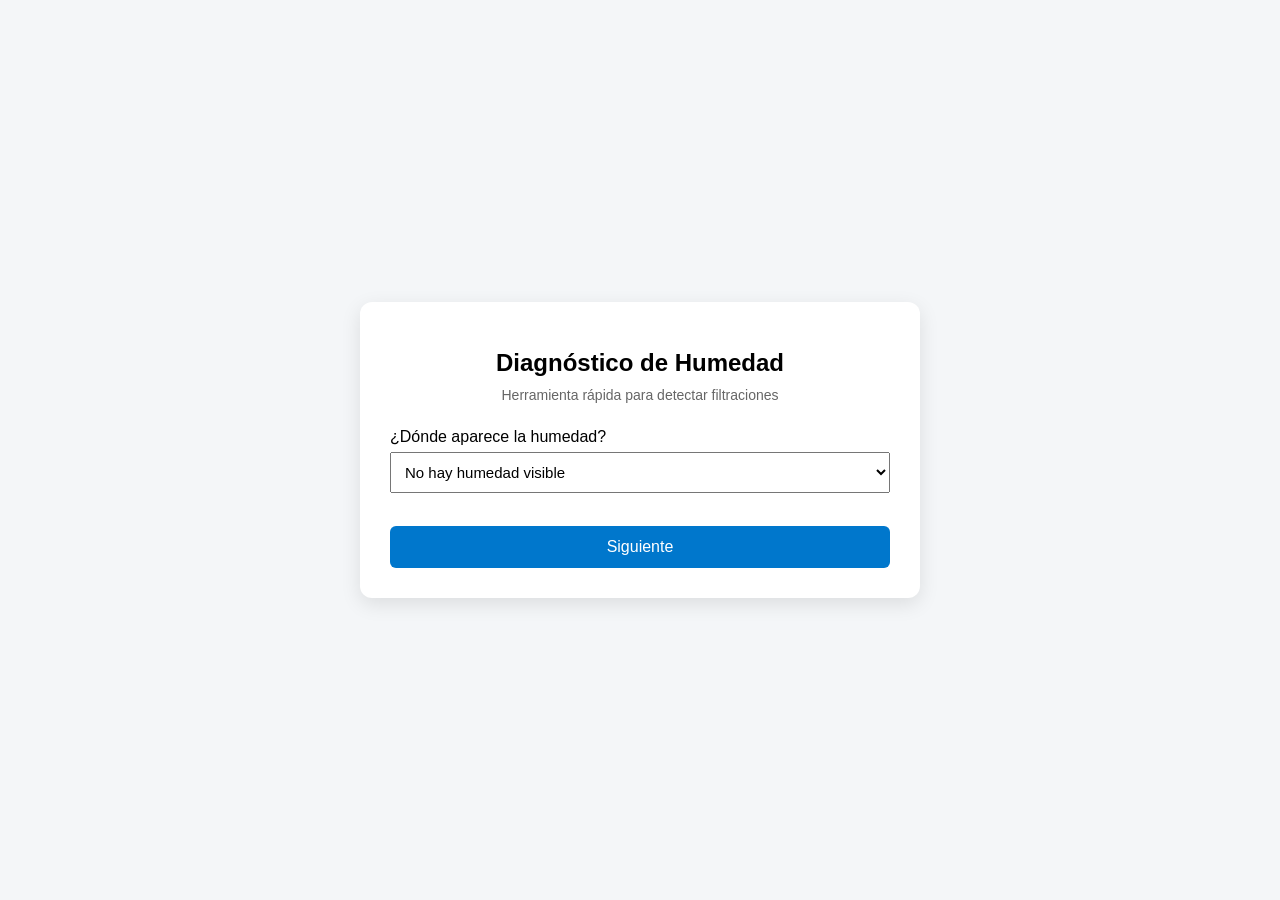
==== calculadora_diagnostico_imperbol_1.html @ 8cbdb168 "cambio" ====
<!DOCTYPE html>
<html lang="es">
<head>
<meta charset="UTF-8">
<meta name="viewport" content="width=device-width, initial-scale=1.0">
<title>Diagnóstico de Humedad | Imperbol Solutions</title>

<style>
body{
font-family: Arial, sans-serif;
background:#f4f6f8;
margin:0;
display:flex;
justify-content:center;
align-items:center;
min-height:100vh;
}

.container{
background:white;
padding:30px;
border-radius:12px;
box-shadow:0 6px 20px rgba(0,0,0,0.1);
max-width:500px;
width:95%;
}

h1{
text-align:center;
font-size:24px;
margin-bottom:10px;
}

.subtitle{
text-align:center;
font-size:14px;
color:#666;
margin-bottom:25px;
}

.step{
display:none;
}

.step.active{
display:block;
}

.question{
margin-bottom:18px;
}

select{
width:100%;
padding:10px;
font-size:15px;
margin-top:6px;
}

button{
margin-top:15px;
padding:12px;
font-size:16px;
border:none;
border-radius:6px;
cursor:pointer;
width:100%;
background:#0077cc;
color:white;
}

button:hover{
background:#005fa3;
}

.result{
margin-top:20px;
padding:15px;
border-radius:8px;
font-size:16px;
}

.low{
background:#e8f7e9;
color:#2e7d32;
}

.medium{
background:#fff6e0;
color:#b26a00;
}

.high{
background:#fdecea;
color:#b71c1c;
}

.whatsapp{
display:block;
margin-top:15px;
text-align:center;
background:#25D366;
color:white;
padding:12px;
border-radius:6px;
text-decoration:none;
font-weight:bold;
}
</style>
</head>

<body>

<div class="container">

<h1>Diagnóstico de Humedad</h1>
<div class="subtitle">Herramienta rápida para detectar filtraciones</div>

<div class="step active" id="step1">

<div class="question">
<label>¿Dónde aparece la humedad?</label>
<select id="ubicacion">
<option value="0">No hay humedad visible</option>
<option value="1">Pared</option>
<option value="2">Techo</option>
<option value="2">Piso</option>
<option value="2">Baño</option>
</select>
</div>

<button onclick="nextStep()">Siguiente</button>

</div>


<div class="step" id="step2">

<div class="question">
<label>¿Hay manchas de humedad?</label>
<select id="manchas">
<option value="0">No</option>
<option value="1">Sí</option>
</select>
</div>

<div class="question">
<label>¿La pintura o revoque se desprende?</label>
<select id="desprendimiento">
<option value="0">No</option>
<option value="2">Sí</option>
</select>
</div>

<button onclick="nextStep()">Siguiente</button>

</div>


<div class="step" id="step3">

<div class="question">
<label>¿Existen goteras visibles?</label>
<select id="goteras">
<option value="0">No</option>
<option value="3">Sí</option>
</select>
</div>

<div class="question">
<label>¿Hay olor constante a humedad?</label>
<select id="olor">
<option value="0">No</option>
<option value="1">Sí</option>
</select>
</div>

<button onclick="diagnosticar()">Ver diagnóstico</button>

</div>


<div id="resultado"></div>

</div>


<script>

let currentStep = 0;
let steps = document.querySelectorAll(".step");

function nextStep(){
steps[currentStep].classList.remove("active");
currentStep++;
steps[currentStep].classList.add("active");
}

function diagnosticar(){

let ubicacion = parseInt(document.getElementById("ubicacion").value);
let manchas = parseInt(document.getElementById("manchas").value);
let desprendimiento = parseInt(document.getElementById("desprendimiento").value);
let goteras = parseInt(document.getElementById("goteras").value);
let olor = parseInt(document.getElementById("olor").value);

let puntos = ubicacion + manchas + desprendimiento + goteras + olor;

let resultado = document.getElementById("resultado");

let texto = "";
let clase = "";

if(puntos <= 2){
clase="result low";
texto="🟢 Riesgo bajo. Puede ser humedad leve o condensación. Se recomienda mantenimiento preventivo.";
}
else if(puntos <=5){
clase="result medium";
texto="🟡 Riesgo moderado. Es posible que exista filtración. Se recomienda una inspección técnica.";
}
else{
clase="result high";
texto="🔴 Riesgo alto. Puede existir filtración activa o daño estructural. Se recomienda reparación inmediata.";
}

resultado.innerHTML = `
<div class="${clase}">${texto}</div>
<a class="whatsapp" target="_blank"
href="https://wa.me/59177659432?text=Hola%20Imperbol,%20realicé%20el%20diagnóstico%20de%20humedad%20y%20necesito%20una%20inspección.">
Solicitar inspección por WhatsApp
</a>
`;

steps[currentStep].classList.remove("active");
}

</script>

</body>
</html>
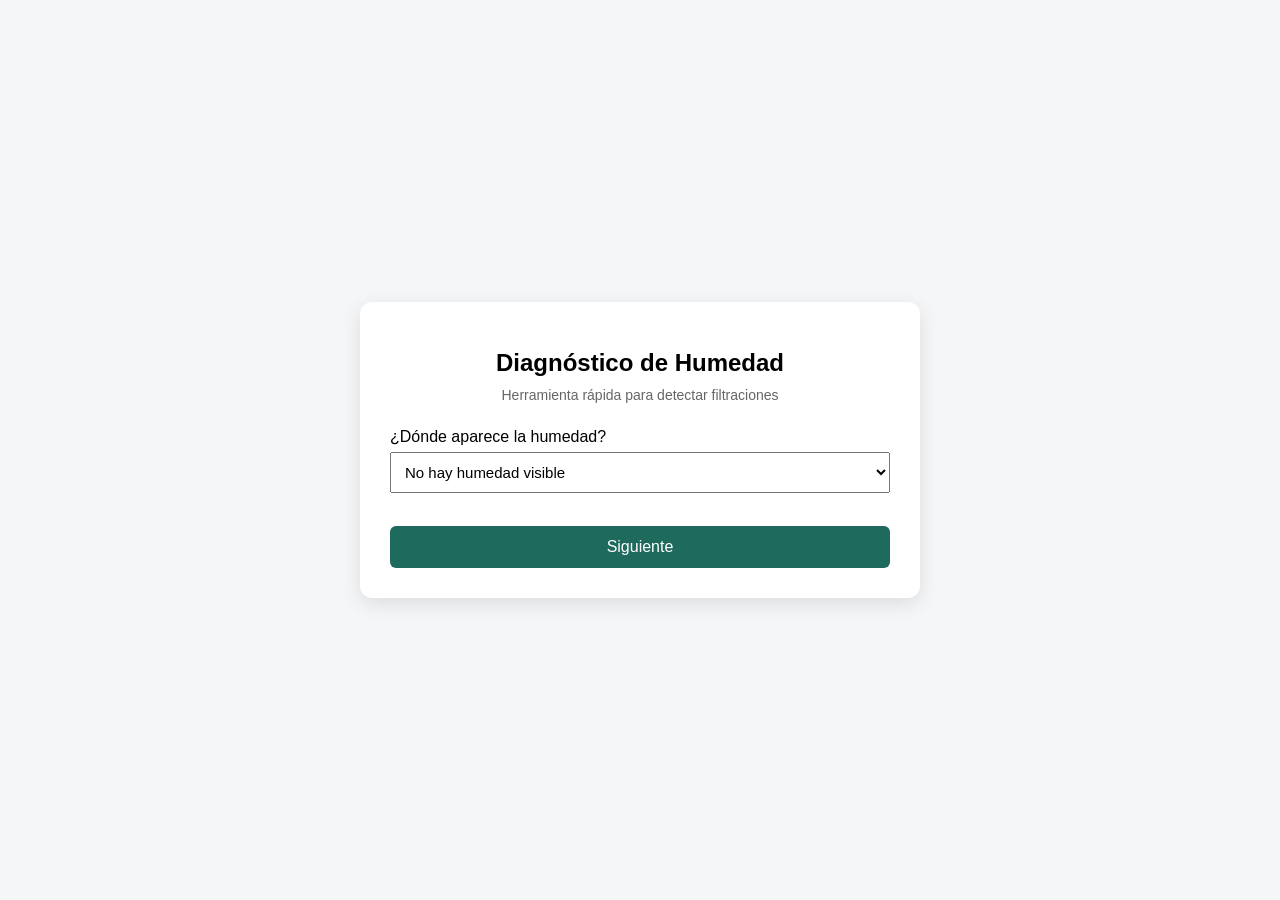
==== commit 6c7ab24d: "cambio" ====
--- a/calculadora_diagnostico_imperbol_1.html
+++ b/calculadora_diagnostico_imperbol_1.html
@@ -1,242 +1,178 @@
-
 <!DOCTYPE html>
 <html lang="es">
 <head>
 <meta charset="UTF-8">
 <meta name="viewport" content="width=device-width, initial-scale=1.0">
 <title>Diagnóstico de Humedad | Imperbol Solutions</title>
-
 <style>
 body{
-font-family: Arial, sans-serif;
-background:#f4f6f8;
-margin:0;
-display:flex;
-justify-content:center;
-align-items:center;
-min-height:100vh;
+    font-family: Arial, sans-serif;
+    background:#f4f6f8;
+    margin:0;
+    display:flex;
+    justify-content:center;
+    align-items:center;
+    min-height:100vh;
 }
-
 .container{
-background:white;
-padding:30px;
-border-radius:12px;
-box-shadow:0 6px 20px rgba(0,0,0,0.1);
-max-width:500px;
-width:95%;
+    background:white;
+    padding:30px;
+    border-radius:12px;
+    box-shadow:0 6px 20px rgba(0,0,0,0.1);
+    max-width:500px;
+    width:95%;
 }
-
 h1{
-text-align:center;
-font-size:24px;
-margin-bottom:10px;
+    text-align:center;
+    font-size:24px;
+    margin-bottom:10px;
 }
-
 .subtitle{
-text-align:center;
-font-size:14px;
-color:#666;
-margin-bottom:25px;
+    text-align:center;
+    font-size:14px;
+    color:#666;
+    margin-bottom:25px;
 }
-
-.step{
-display:none;
+.step{ display:none; }
+.step.active{ display:block; }
+.question{ margin-bottom:18px; }
+select{
+    width:100%;
+    padding:10px;
+    font-size:15px;
+    margin-top:6px;
 }
-
-.step.active{
-display:block;
+button{
+    margin-top:15px;
+    padding:12px;
+    font-size:16px;
+    border:none;
+    border-radius:6px;
+    cursor:pointer;
+    width:100%;
+    background:#1e6b5e;
+    color:white;
 }
-
-.question{
-margin-bottom:18px;
+button:hover{ background:#27937f; }
+.result{
+    margin-top:20px;
+    padding:15px;
+    border-radius:8px;
+    font-size:16px;
 }
-
-select{
-width:100%;
-padding:10px;
-font-size:15px;
-margin-top:6px;
-}
-
-button{
-margin-top:15px;
-padding:12px;
-font-size:16px;
-border:none;
-border-radius:6px;
-cursor:pointer;
-width:100%;
-background:#0077cc;
-color:white;
-}
-
-button:hover{
-background:#005fa3;
-}
-
-.result{
-margin-top:20px;
-padding:15px;
-border-radius:8px;
-font-size:16px;
-}
-
-.low{
-background:#e8f7e9;
-color:#2e7d32;
-}
-
-.medium{
-background:#fff6e0;
-color:#b26a00;
-}
-
-.high{
-background:#fdecea;
-color:#b71c1c;
-}
-
+.low{ background:#e8f7e9; color:#2e7d32; }
+.medium{ background:#fff6e0; color:#b26a00; }
+.high{ background:#fdecea; color:#b71c1c; }
 .whatsapp{
-display:block;
-margin-top:15px;
-text-align:center;
-background:#25D366;
-color:white;
-padding:12px;
-border-radius:6px;
-text-decoration:none;
-font-weight:bold;
+    display:block;
+    margin-top:15px;
+    text-align:center;
+    background:#25D366;
+    color:white;
+    padding:12px;
+    border-radius:6px;
+    text-decoration:none;
+    font-weight:bold;
 }
 </style>
 </head>
+<body>
+<div class="container">
+    <h1>Diagnóstico de Humedad</h1>
+    <div class="subtitle">Herramienta rápida para detectar filtraciones</div>
 
-<body>
+    <div class="step active" id="step1">
+        <div class="question">
+            <label>¿Dónde aparece la humedad?</label>
+            <select id="ubicacion">
+                <option value="0">No hay humedad visible</option>
+                <option value="1">Pared</option>
+                <option value="2">Techo</option>
+                <option value="2">Piso</option>
+                <option value="2">Baño</option>
+            </select>
+        </div>
+        <button onclick="nextStep()">Siguiente</button>
+    </div>
 
-<div class="container">
+    <div class="step" id="step2">
+        <div class="question">
+            <label>¿Hay manchas de humedad?</label>
+            <select id="manchas">
+                <option value="0">No</option>
+                <option value="1">Sí</option>
+            </select>
+        </div>
+        <div class="question">
+            <label>¿La pintura o revoque se desprende?</label>
+            <select id="desprendimiento">
+                <option value="0">No</option>
+                <option value="2">Sí</option>
+            </select>
+        </div>
+        <button onclick="nextStep()">Siguiente</button>
+    </div>
 
-<h1>Diagnóstico de Humedad</h1>
-<div class="subtitle">Herramienta rápida para detectar filtraciones</div>
+    <div class="step" id="step3">
+        <div class="question">
+            <label>¿Existen goteras visibles?</label>
+            <select id="goteras">
+                <option value="0">No</option>
+                <option value="3">Sí</option>
+            </select>
+        </div>
+        <div class="question">
+            <label>¿Hay olor constante a humedad?</label>
+            <select id="olor">
+                <option value="0">No</option>
+                <option value="1">Sí</option>
+            </select>
+        </div>
+        <button onclick="diagnosticar()">Ver diagnóstico</button>
+    </div>
 
-<div class="step active" id="step1">
-
-<div class="question">
-<label>¿Dónde aparece la humedad?</label>
-<select id="ubicacion">
-<option value="0">No hay humedad visible</option>
-<option value="1">Pared</option>
-<option value="2">Techo</option>
-<option value="2">Piso</option>
-<option value="2">Baño</option>
-</select>
+    <div id="resultado"></div>
 </div>
 
-<button onclick="nextStep()">Siguiente</button>
-
-</div>
-
-
-<div class="step" id="step2">
-
-<div class="question">
-<label>¿Hay manchas de humedad?</label>
-<select id="manchas">
-<option value="0">No</option>
-<option value="1">Sí</option>
-</select>
-</div>
-
-<div class="question">
-<label>¿La pintura o revoque se desprende?</label>
-<select id="desprendimiento">
-<option value="0">No</option>
-<option value="2">Sí</option>
-</select>
-</div>
-
-<button onclick="nextStep()">Siguiente</button>
-
-</div>
-
-
-<div class="step" id="step3">
-
-<div class="question">
-<label>¿Existen goteras visibles?</label>
-<select id="goteras">
-<option value="0">No</option>
-<option value="3">Sí</option>
-</select>
-</div>
-
-<div class="question">
-<label>¿Hay olor constante a humedad?</label>
-<select id="olor">
-<option value="0">No</option>
-<option value="1">Sí</option>
-</select>
-</div>
-
-<button onclick="diagnosticar()">Ver diagnóstico</button>
-
-</div>
-
-
-<div id="resultado"></div>
-
-</div>
-
-
 <script>
-
 let currentStep = 0;
 let steps = document.querySelectorAll(".step");
 
 function nextStep(){
-steps[currentStep].classList.remove("active");
-currentStep++;
-steps[currentStep].classList.add("active");
+    steps[currentStep].classList.remove("active");
+    currentStep++;
+    steps[currentStep].classList.add("active");
 }
 
 function diagnosticar(){
+    let ubicacion      = parseInt(document.getElementById("ubicacion").value);
+    let manchas        = parseInt(document.getElementById("manchas").value);
+    let desprendimiento= parseInt(document.getElementById("desprendimiento").value);
+    let goteras        = parseInt(document.getElementById("goteras").value);
+    let olor           = parseInt(document.getElementById("olor").value);
+    let puntos = ubicacion + manchas + desprendimiento + goteras + olor;
 
-let ubicacion = parseInt(document.getElementById("ubicacion").value);
-let manchas = parseInt(document.getElementById("manchas").value);
-let desprendimiento = parseInt(document.getElementById("desprendimiento").value);
-let goteras = parseInt(document.getElementById("goteras").value);
-let olor = parseInt(document.getElementById("olor").value);
+    let texto = "", clase = "";
+    if(puntos <= 2){
+        clase = "result low";
+        texto = "🟢 Riesgo bajo. Puede ser humedad leve o condensación. Se recomienda mantenimiento preventivo.";
+    } else if(puntos <= 5){
+        clase = "result medium";
+        texto = "🟡 Riesgo moderado. Es posible que exista filtración. Se recomienda una inspección técnica.";
+    } else {
+        clase = "result high";
+        texto = "🔴 Riesgo alto. Puede existir filtración activa o daño estructural. Se recomienda reparación inmediata.";
+    }
 
-let puntos = ubicacion + manchas + desprendimiento + goteras + olor;
+    document.getElementById("resultado").innerHTML = `
+        <div class="${clase}">${texto}</div>
+        <a class="whatsapp" target="_blank"
+           href="https://wa.me/59177659432?text=Hola%20Imperbol,%20realicé%20el%20diagnóstico%20de%20humedad%20y%20necesito%20una%20inspección.">
+            Solicitar inspección por WhatsApp
+        </a>`;
 
-let resultado = document.getElementById("resultado");
-
-let texto = "";
-let clase = "";
-
-if(puntos <= 2){
-clase="result low";
-texto="🟢 Riesgo bajo. Puede ser humedad leve o condensación. Se recomienda mantenimiento preventivo.";
+    steps[currentStep].classList.remove("active");
 }
-else if(puntos <=5){
-clase="result medium";
-texto="🟡 Riesgo moderado. Es posible que exista filtración. Se recomienda una inspección técnica.";
-}
-else{
-clase="result high";
-texto="🔴 Riesgo alto. Puede existir filtración activa o daño estructural. Se recomienda reparación inmediata.";
-}
-
-resultado.innerHTML = `
-<div class="${clase}">${texto}</div>
-<a class="whatsapp" target="_blank"
-href="https://wa.me/59177659432?text=Hola%20Imperbol,%20realicé%20el%20diagnóstico%20de%20humedad%20y%20necesito%20una%20inspección.">
-Solicitar inspección por WhatsApp
-</a>
-`;
-
-steps[currentStep].classList.remove("active");
-}
-
 </script>
-
 </body>
-</html>
+</html>
